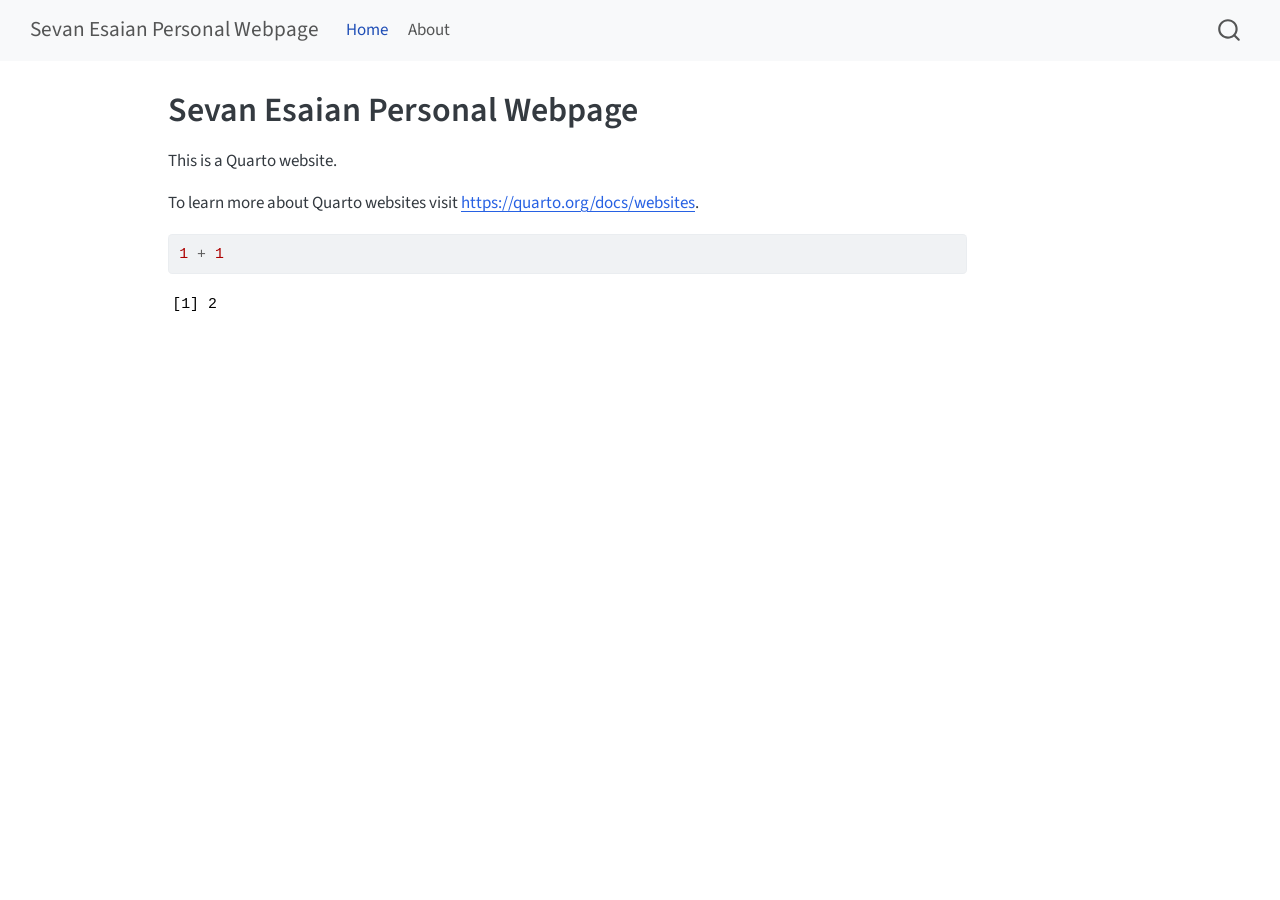
==== docs/index.html @ 4bac989a "my commit message" ====
<!DOCTYPE html>
<html xmlns="http://www.w3.org/1999/xhtml" lang="en" xml:lang="en"><head>

<meta charset="utf-8">
<meta name="generator" content="quarto-1.5.56">

<meta name="viewport" content="width=device-width, initial-scale=1.0, user-scalable=yes">


<title>Sevan Esaian Personal Webpage</title>
<style>
code{white-space: pre-wrap;}
span.smallcaps{font-variant: small-caps;}
div.columns{display: flex; gap: min(4vw, 1.5em);}
div.column{flex: auto; overflow-x: auto;}
div.hanging-indent{margin-left: 1.5em; text-indent: -1.5em;}
ul.task-list{list-style: none;}
ul.task-list li input[type="checkbox"] {
  width: 0.8em;
  margin: 0 0.8em 0.2em -1em; /* quarto-specific, see https://github.com/quarto-dev/quarto-cli/issues/4556 */ 
  vertical-align: middle;
}
/* CSS for syntax highlighting */
pre > code.sourceCode { white-space: pre; position: relative; }
pre > code.sourceCode > span { line-height: 1.25; }
pre > code.sourceCode > span:empty { height: 1.2em; }
.sourceCode { overflow: visible; }
code.sourceCode > span { color: inherit; text-decoration: inherit; }
div.sourceCode { margin: 1em 0; }
pre.sourceCode { margin: 0; }
@media screen {
div.sourceCode { overflow: auto; }
}
@media print {
pre > code.sourceCode { white-space: pre-wrap; }
pre > code.sourceCode > span { display: inline-block; text-indent: -5em; padding-left: 5em; }
}
pre.numberSource code
  { counter-reset: source-line 0; }
pre.numberSource code > span
  { position: relative; left: -4em; counter-increment: source-line; }
pre.numberSource code > span > a:first-child::before
  { content: counter(source-line);
    position: relative; left: -1em; text-align: right; vertical-align: baseline;
    border: none; display: inline-block;
    -webkit-touch-callout: none; -webkit-user-select: none;
    -khtml-user-select: none; -moz-user-select: none;
    -ms-user-select: none; user-select: none;
    padding: 0 4px; width: 4em;
  }
pre.numberSource { margin-left: 3em;  padding-left: 4px; }
div.sourceCode
  {   }
@media screen {
pre > code.sourceCode > span > a:first-child::before { text-decoration: underline; }
}
</style>


<script src="site_libs/quarto-nav/quarto-nav.js"></script>
<script src="site_libs/quarto-nav/headroom.min.js"></script>
<script src="site_libs/clipboard/clipboard.min.js"></script>
<script src="site_libs/quarto-search/autocomplete.umd.js"></script>
<script src="site_libs/quarto-search/fuse.min.js"></script>
<script src="site_libs/quarto-search/quarto-search.js"></script>
<meta name="quarto:offset" content="./">
<script src="site_libs/quarto-html/quarto.js"></script>
<script src="site_libs/quarto-html/popper.min.js"></script>
<script src="site_libs/quarto-html/tippy.umd.min.js"></script>
<script src="site_libs/quarto-html/anchor.min.js"></script>
<link href="site_libs/quarto-html/tippy.css" rel="stylesheet">
<link href="site_libs/quarto-html/quarto-syntax-highlighting.css" rel="stylesheet" id="quarto-text-highlighting-styles">
<script src="site_libs/bootstrap/bootstrap.min.js"></script>
<link href="site_libs/bootstrap/bootstrap-icons.css" rel="stylesheet">
<link href="site_libs/bootstrap/bootstrap.min.css" rel="stylesheet" id="quarto-bootstrap" data-mode="light">
<script id="quarto-search-options" type="application/json">{
  "location": "navbar",
  "copy-button": false,
  "collapse-after": 3,
  "panel-placement": "end",
  "type": "overlay",
  "limit": 50,
  "keyboard-shortcut": [
    "f",
    "/",
    "s"
  ],
  "show-item-context": false,
  "language": {
    "search-no-results-text": "No results",
    "search-matching-documents-text": "matching documents",
    "search-copy-link-title": "Copy link to search",
    "search-hide-matches-text": "Hide additional matches",
    "search-more-match-text": "more match in this document",
    "search-more-matches-text": "more matches in this document",
    "search-clear-button-title": "Clear",
    "search-text-placeholder": "",
    "search-detached-cancel-button-title": "Cancel",
    "search-submit-button-title": "Submit",
    "search-label": "Search"
  }
}</script>


<link rel="stylesheet" href="styles.css">
</head>

<body class="nav-fixed">

<div id="quarto-search-results"></div>
  <header id="quarto-header" class="headroom fixed-top">
    <nav class="navbar navbar-expand-lg " data-bs-theme="dark">
      <div class="navbar-container container-fluid">
      <div class="navbar-brand-container mx-auto">
    <a class="navbar-brand" href="./index.html">
    <span class="navbar-title">Sevan Esaian Personal Webpage</span>
    </a>
  </div>
            <div id="quarto-search" class="" title="Search"></div>
          <button class="navbar-toggler" type="button" data-bs-toggle="collapse" data-bs-target="#navbarCollapse" aria-controls="navbarCollapse" role="menu" aria-expanded="false" aria-label="Toggle navigation" onclick="if (window.quartoToggleHeadroom) { window.quartoToggleHeadroom(); }">
  <span class="navbar-toggler-icon"></span>
</button>
          <div class="collapse navbar-collapse" id="navbarCollapse">
            <ul class="navbar-nav navbar-nav-scroll me-auto">
  <li class="nav-item">
    <a class="nav-link active" href="./index.html" aria-current="page"> 
<span class="menu-text">Home</span></a>
  </li>  
  <li class="nav-item">
    <a class="nav-link" href="./about.html"> 
<span class="menu-text">About</span></a>
  </li>  
</ul>
          </div> <!-- /navcollapse -->
            <div class="quarto-navbar-tools">
</div>
      </div> <!-- /container-fluid -->
    </nav>
</header>
<!-- content -->
<div id="quarto-content" class="quarto-container page-columns page-rows-contents page-layout-article page-navbar">
<!-- sidebar -->
<!-- margin-sidebar -->
    <div id="quarto-margin-sidebar" class="sidebar margin-sidebar zindex-bottom">
        
    </div>
<!-- main -->
<main class="content" id="quarto-document-content">

<header id="title-block-header" class="quarto-title-block default">
<div class="quarto-title">
<h1 class="title">Sevan Esaian Personal Webpage</h1>
</div>



<div class="quarto-title-meta">

    
  
    
  </div>
  


</header>


<p>This is a Quarto website.</p>
<p>To learn more about Quarto websites visit <a href="https://quarto.org/docs/websites" class="uri">https://quarto.org/docs/websites</a>.</p>
<div class="cell">
<div class="sourceCode cell-code" id="cb1"><pre class="sourceCode r code-with-copy"><code class="sourceCode r"><span id="cb1-1"><a href="#cb1-1" aria-hidden="true" tabindex="-1"></a><span class="dv">1</span> <span class="sc">+</span> <span class="dv">1</span></span></code><button title="Copy to Clipboard" class="code-copy-button"><i class="bi"></i></button></pre></div>
<div class="cell-output cell-output-stdout">
<pre><code>[1] 2</code></pre>
</div>
</div>



</main> <!-- /main -->
<script id="quarto-html-after-body" type="application/javascript">
window.document.addEventListener("DOMContentLoaded", function (event) {
  const toggleBodyColorMode = (bsSheetEl) => {
    const mode = bsSheetEl.getAttribute("data-mode");
    const bodyEl = window.document.querySelector("body");
    if (mode === "dark") {
      bodyEl.classList.add("quarto-dark");
      bodyEl.classList.remove("quarto-light");
    } else {
      bodyEl.classList.add("quarto-light");
      bodyEl.classList.remove("quarto-dark");
    }
  }
  const toggleBodyColorPrimary = () => {
    const bsSheetEl = window.document.querySelector("link#quarto-bootstrap");
    if (bsSheetEl) {
      toggleBodyColorMode(bsSheetEl);
    }
  }
  toggleBodyColorPrimary();  
  const icon = "";
  const anchorJS = new window.AnchorJS();
  anchorJS.options = {
    placement: 'right',
    icon: icon
  };
  anchorJS.add('.anchored');
  const isCodeAnnotation = (el) => {
    for (const clz of el.classList) {
      if (clz.startsWith('code-annotation-')) {                     
        return true;
      }
    }
    return false;
  }
  const onCopySuccess = function(e) {
    // button target
    const button = e.trigger;
    // don't keep focus
    button.blur();
    // flash "checked"
    button.classList.add('code-copy-button-checked');
    var currentTitle = button.getAttribute("title");
    button.setAttribute("title", "Copied!");
    let tooltip;
    if (window.bootstrap) {
      button.setAttribute("data-bs-toggle", "tooltip");
      button.setAttribute("data-bs-placement", "left");
      button.setAttribute("data-bs-title", "Copied!");
      tooltip = new bootstrap.Tooltip(button, 
        { trigger: "manual", 
          customClass: "code-copy-button-tooltip",
          offset: [0, -8]});
      tooltip.show();    
    }
    setTimeout(function() {
      if (tooltip) {
        tooltip.hide();
        button.removeAttribute("data-bs-title");
        button.removeAttribute("data-bs-toggle");
        button.removeAttribute("data-bs-placement");
      }
      button.setAttribute("title", currentTitle);
      button.classList.remove('code-copy-button-checked');
    }, 1000);
    // clear code selection
    e.clearSelection();
  }
  const getTextToCopy = function(trigger) {
      const codeEl = trigger.previousElementSibling.cloneNode(true);
      for (const childEl of codeEl.children) {
        if (isCodeAnnotation(childEl)) {
          childEl.remove();
        }
      }
      return codeEl.innerText;
  }
  const clipboard = new window.ClipboardJS('.code-copy-button:not([data-in-quarto-modal])', {
    text: getTextToCopy
  });
  clipboard.on('success', onCopySuccess);
  if (window.document.getElementById('quarto-embedded-source-code-modal')) {
    // For code content inside modals, clipBoardJS needs to be initialized with a container option
    // TODO: Check when it could be a function (https://github.com/zenorocha/clipboard.js/issues/860)
    const clipboardModal = new window.ClipboardJS('.code-copy-button[data-in-quarto-modal]', {
      text: getTextToCopy,
      container: window.document.getElementById('quarto-embedded-source-code-modal')
    });
    clipboardModal.on('success', onCopySuccess);
  }
    var localhostRegex = new RegExp(/^(?:http|https):\/\/localhost\:?[0-9]*\//);
    var mailtoRegex = new RegExp(/^mailto:/);
      var filterRegex = new RegExp('/' + window.location.host + '/');
    var isInternal = (href) => {
        return filterRegex.test(href) || localhostRegex.test(href) || mailtoRegex.test(href);
    }
    // Inspect non-navigation links and adorn them if external
 	var links = window.document.querySelectorAll('a[href]:not(.nav-link):not(.navbar-brand):not(.toc-action):not(.sidebar-link):not(.sidebar-item-toggle):not(.pagination-link):not(.no-external):not([aria-hidden]):not(.dropdown-item):not(.quarto-navigation-tool):not(.about-link)');
    for (var i=0; i<links.length; i++) {
      const link = links[i];
      if (!isInternal(link.href)) {
        // undo the damage that might have been done by quarto-nav.js in the case of
        // links that we want to consider external
        if (link.dataset.originalHref !== undefined) {
          link.href = link.dataset.originalHref;
        }
      }
    }
  function tippyHover(el, contentFn, onTriggerFn, onUntriggerFn) {
    const config = {
      allowHTML: true,
      maxWidth: 500,
      delay: 100,
      arrow: false,
      appendTo: function(el) {
          return el.parentElement;
      },
      interactive: true,
      interactiveBorder: 10,
      theme: 'quarto',
      placement: 'bottom-start',
    };
    if (contentFn) {
      config.content = contentFn;
    }
    if (onTriggerFn) {
      config.onTrigger = onTriggerFn;
    }
    if (onUntriggerFn) {
      config.onUntrigger = onUntriggerFn;
    }
    window.tippy(el, config); 
  }
  const noterefs = window.document.querySelectorAll('a[role="doc-noteref"]');
  for (var i=0; i<noterefs.length; i++) {
    const ref = noterefs[i];
    tippyHover(ref, function() {
      // use id or data attribute instead here
      let href = ref.getAttribute('data-footnote-href') || ref.getAttribute('href');
      try { href = new URL(href).hash; } catch {}
      const id = href.replace(/^#\/?/, "");
      const note = window.document.getElementById(id);
      if (note) {
        return note.innerHTML;
      } else {
        return "";
      }
    });
  }
  const xrefs = window.document.querySelectorAll('a.quarto-xref');
  const processXRef = (id, note) => {
    // Strip column container classes
    const stripColumnClz = (el) => {
      el.classList.remove("page-full", "page-columns");
      if (el.children) {
        for (const child of el.children) {
          stripColumnClz(child);
        }
      }
    }
    stripColumnClz(note)
    if (id === null || id.startsWith('sec-')) {
      // Special case sections, only their first couple elements
      const container = document.createElement("div");
      if (note.children && note.children.length > 2) {
        container.appendChild(note.children[0].cloneNode(true));
        for (let i = 1; i < note.children.length; i++) {
          const child = note.children[i];
          if (child.tagName === "P" && child.innerText === "") {
            continue;
          } else {
            container.appendChild(child.cloneNode(true));
            break;
          }
        }
        if (window.Quarto?.typesetMath) {
          window.Quarto.typesetMath(container);
        }
        return container.innerHTML
      } else {
        if (window.Quarto?.typesetMath) {
          window.Quarto.typesetMath(note);
        }
        return note.innerHTML;
      }
    } else {
      // Remove any anchor links if they are present
      const anchorLink = note.querySelector('a.anchorjs-link');
      if (anchorLink) {
        anchorLink.remove();
      }
      if (window.Quarto?.typesetMath) {
        window.Quarto.typesetMath(note);
      }
      // TODO in 1.5, we should make sure this works without a callout special case
      if (note.classList.contains("callout")) {
        return note.outerHTML;
      } else {
        return note.innerHTML;
      }
    }
  }
  for (var i=0; i<xrefs.length; i++) {
    const xref = xrefs[i];
    tippyHover(xref, undefined, function(instance) {
      instance.disable();
      let url = xref.getAttribute('href');
      let hash = undefined; 
      if (url.startsWith('#')) {
        hash = url;
      } else {
        try { hash = new URL(url).hash; } catch {}
      }
      if (hash) {
        const id = hash.replace(/^#\/?/, "");
        const note = window.document.getElementById(id);
        if (note !== null) {
          try {
            const html = processXRef(id, note.cloneNode(true));
            instance.setContent(html);
          } finally {
            instance.enable();
            instance.show();
          }
        } else {
          // See if we can fetch this
          fetch(url.split('#')[0])
          .then(res => res.text())
          .then(html => {
            const parser = new DOMParser();
            const htmlDoc = parser.parseFromString(html, "text/html");
            const note = htmlDoc.getElementById(id);
            if (note !== null) {
              const html = processXRef(id, note);
              instance.setContent(html);
            } 
          }).finally(() => {
            instance.enable();
            instance.show();
          });
        }
      } else {
        // See if we can fetch a full url (with no hash to target)
        // This is a special case and we should probably do some content thinning / targeting
        fetch(url)
        .then(res => res.text())
        .then(html => {
          const parser = new DOMParser();
          const htmlDoc = parser.parseFromString(html, "text/html");
          const note = htmlDoc.querySelector('main.content');
          if (note !== null) {
            // This should only happen for chapter cross references
            // (since there is no id in the URL)
            // remove the first header
            if (note.children.length > 0 && note.children[0].tagName === "HEADER") {
              note.children[0].remove();
            }
            const html = processXRef(null, note);
            instance.setContent(html);
          } 
        }).finally(() => {
          instance.enable();
          instance.show();
        });
      }
    }, function(instance) {
    });
  }
      let selectedAnnoteEl;
      const selectorForAnnotation = ( cell, annotation) => {
        let cellAttr = 'data-code-cell="' + cell + '"';
        let lineAttr = 'data-code-annotation="' +  annotation + '"';
        const selector = 'span[' + cellAttr + '][' + lineAttr + ']';
        return selector;
      }
      const selectCodeLines = (annoteEl) => {
        const doc = window.document;
        const targetCell = annoteEl.getAttribute("data-target-cell");
        const targetAnnotation = annoteEl.getAttribute("data-target-annotation");
        const annoteSpan = window.document.querySelector(selectorForAnnotation(targetCell, targetAnnotation));
        const lines = annoteSpan.getAttribute("data-code-lines").split(",");
        const lineIds = lines.map((line) => {
          return targetCell + "-" + line;
        })
        let top = null;
        let height = null;
        let parent = null;
        if (lineIds.length > 0) {
            //compute the position of the single el (top and bottom and make a div)
            const el = window.document.getElementById(lineIds[0]);
            top = el.offsetTop;
            height = el.offsetHeight;
            parent = el.parentElement.parentElement;
          if (lineIds.length > 1) {
            const lastEl = window.document.getElementById(lineIds[lineIds.length - 1]);
            const bottom = lastEl.offsetTop + lastEl.offsetHeight;
            height = bottom - top;
          }
          if (top !== null && height !== null && parent !== null) {
            // cook up a div (if necessary) and position it 
            let div = window.document.getElementById("code-annotation-line-highlight");
            if (div === null) {
              div = window.document.createElement("div");
              div.setAttribute("id", "code-annotation-line-highlight");
              div.style.position = 'absolute';
              parent.appendChild(div);
            }
            div.style.top = top - 2 + "px";
            div.style.height = height + 4 + "px";
            div.style.left = 0;
            let gutterDiv = window.document.getElementById("code-annotation-line-highlight-gutter");
            if (gutterDiv === null) {
              gutterDiv = window.document.createElement("div");
              gutterDiv.setAttribute("id", "code-annotation-line-highlight-gutter");
              gutterDiv.style.position = 'absolute';
              const codeCell = window.document.getElementById(targetCell);
              const gutter = codeCell.querySelector('.code-annotation-gutter');
              gutter.appendChild(gutterDiv);
            }
            gutterDiv.style.top = top - 2 + "px";
            gutterDiv.style.height = height + 4 + "px";
          }
          selectedAnnoteEl = annoteEl;
        }
      };
      const unselectCodeLines = () => {
        const elementsIds = ["code-annotation-line-highlight", "code-annotation-line-highlight-gutter"];
        elementsIds.forEach((elId) => {
          const div = window.document.getElementById(elId);
          if (div) {
            div.remove();
          }
        });
        selectedAnnoteEl = undefined;
      };
        // Handle positioning of the toggle
    window.addEventListener(
      "resize",
      throttle(() => {
        elRect = undefined;
        if (selectedAnnoteEl) {
          selectCodeLines(selectedAnnoteEl);
        }
      }, 10)
    );
    function throttle(fn, ms) {
    let throttle = false;
    let timer;
      return (...args) => {
        if(!throttle) { // first call gets through
            fn.apply(this, args);
            throttle = true;
        } else { // all the others get throttled
            if(timer) clearTimeout(timer); // cancel #2
            timer = setTimeout(() => {
              fn.apply(this, args);
              timer = throttle = false;
            }, ms);
        }
      };
    }
      // Attach click handler to the DT
      const annoteDls = window.document.querySelectorAll('dt[data-target-cell]');
      for (const annoteDlNode of annoteDls) {
        annoteDlNode.addEventListener('click', (event) => {
          const clickedEl = event.target;
          if (clickedEl !== selectedAnnoteEl) {
            unselectCodeLines();
            const activeEl = window.document.querySelector('dt[data-target-cell].code-annotation-active');
            if (activeEl) {
              activeEl.classList.remove('code-annotation-active');
            }
            selectCodeLines(clickedEl);
            clickedEl.classList.add('code-annotation-active');
          } else {
            // Unselect the line
            unselectCodeLines();
            clickedEl.classList.remove('code-annotation-active');
          }
        });
      }
  const findCites = (el) => {
    const parentEl = el.parentElement;
    if (parentEl) {
      const cites = parentEl.dataset.cites;
      if (cites) {
        return {
          el,
          cites: cites.split(' ')
        };
      } else {
        return findCites(el.parentElement)
      }
    } else {
      return undefined;
    }
  };
  var bibliorefs = window.document.querySelectorAll('a[role="doc-biblioref"]');
  for (var i=0; i<bibliorefs.length; i++) {
    const ref = bibliorefs[i];
    const citeInfo = findCites(ref);
    if (citeInfo) {
      tippyHover(citeInfo.el, function() {
        var popup = window.document.createElement('div');
        citeInfo.cites.forEach(function(cite) {
          var citeDiv = window.document.createElement('div');
          citeDiv.classList.add('hanging-indent');
          citeDiv.classList.add('csl-entry');
          var biblioDiv = window.document.getElementById('ref-' + cite);
          if (biblioDiv) {
            citeDiv.innerHTML = biblioDiv.innerHTML;
          }
          popup.appendChild(citeDiv);
        });
        return popup.innerHTML;
      });
    }
  }
});
</script>
</div> <!-- /content -->




</body></html>
---- docs/site_libs/quarto-html/tippy.css ----
.tippy-box[data-animation=fade][data-state=hidden]{opacity:0}[data-tippy-root]{max-width:calc(100vw - 10px)}.tippy-box{position:relative;background-color:#333;color:#fff;border-radius:4px;font-size:14px;line-height:1.4;white-space:normal;outline:0;transition-property:transform,visibility,opacity}.tippy-box[data-placement^=top]>.tippy-arrow{bottom:0}.tippy-box[data-placement^=top]>.tippy-arrow:before{bottom:-7px;left:0;border-width:8px 8px 0;border-top-color:initial;transform-origin:center top}.tippy-box[data-placement^=bottom]>.tippy-arrow{top:0}.tippy-box[data-placement^=bottom]>.tippy-arrow:before{top:-7px;left:0;border-width:0 8px 8px;border-bottom-color:initial;transform-origin:center bottom}.tippy-box[data-placement^=left]>.tippy-arrow{right:0}.tippy-box[data-placement^=left]>.tippy-arrow:before{border-width:8px 0 8px 8px;border-left-color:initial;right:-7px;transform-origin:center left}.tippy-box[data-placement^=right]>.tippy-arrow{left:0}.tippy-box[data-placement^=right]>.tippy-arrow:before{left:-7px;border-width:8px 8px 8px 0;border-right-color:initial;transform-origin:center right}.tippy-box[data-inertia][data-state=visible]{transition-timing-function:cubic-bezier(.54,1.5,.38,1.11)}.tippy-arrow{width:16px;height:16px;color:#333}.tippy-arrow:before{content:"";position:absolute;border-color:transparent;border-style:solid}.tippy-content{position:relative;padding:5px 9px;z-index:1}
---- docs/site_libs/quarto-html/quarto-syntax-highlighting.css ----
/* quarto syntax highlight colors */
:root {
  --quarto-hl-ot-color: #003B4F;
  --quarto-hl-at-color: #657422;
  --quarto-hl-ss-color: #20794D;
  --quarto-hl-an-color: #5E5E5E;
  --quarto-hl-fu-color: #4758AB;
  --quarto-hl-st-color: #20794D;
  --quarto-hl-cf-color: #003B4F;
  --quarto-hl-op-color: #5E5E5E;
  --quarto-hl-er-color: #AD0000;
  --quarto-hl-bn-color: #AD0000;
  --quarto-hl-al-color: #AD0000;
  --quarto-hl-va-color: #111111;
  --quarto-hl-bu-color: inherit;
  --quarto-hl-ex-color: inherit;
  --quarto-hl-pp-color: #AD0000;
  --quarto-hl-in-color: #5E5E5E;
  --quarto-hl-vs-color: #20794D;
  --quarto-hl-wa-color: #5E5E5E;
  --quarto-hl-do-color: #5E5E5E;
  --quarto-hl-im-color: #00769E;
  --quarto-hl-ch-color: #20794D;
  --quarto-hl-dt-color: #AD0000;
  --quarto-hl-fl-color: #AD0000;
  --quarto-hl-co-color: #5E5E5E;
  --quarto-hl-cv-color: #5E5E5E;
  --quarto-hl-cn-color: #8f5902;
  --quarto-hl-sc-color: #5E5E5E;
  --quarto-hl-dv-color: #AD0000;
  --quarto-hl-kw-color: #003B4F;
}

/* other quarto variables */
:root {
  --quarto-font-monospace: SFMono-Regular, Menlo, Monaco, Consolas, "Liberation Mono", "Courier New", monospace;
}

pre > code.sourceCode > span {
  color: #003B4F;
}

code span {
  color: #003B4F;
}

code.sourceCode > span {
  color: #003B4F;
}

div.sourceCode,
div.sourceCode pre.sourceCode {
  color: #003B4F;
}

code span.ot {
  color: #003B4F;
  font-style: inherit;
}

code span.at {
  color: #657422;
  font-style: inherit;
}

code span.ss {
  color: #20794D;
  font-style: inherit;
}

code span.an {
  color: #5E5E5E;
  font-style: inherit;
}

code span.fu {
  color: #4758AB;
  font-style: inherit;
}

code span.st {
  color: #20794D;
  font-style: inherit;
}

code span.cf {
  color: #003B4F;
  font-weight: bold;
  font-style: inherit;
}

code span.op {
  color: #5E5E5E;
  font-style: inherit;
}

code span.er {
  color: #AD0000;
  font-style: inherit;
}

code span.bn {
  color: #AD0000;
  font-style: inherit;
}

code span.al {
  color: #AD0000;
  font-style: inherit;
}

code span.va {
  color: #111111;
  font-style: inherit;
}

code span.bu {
  font-style: inherit;
}

code span.ex {
  font-style: inherit;
}

code span.pp {
  color: #AD0000;
  font-style: inherit;
}

code span.in {
  color: #5E5E5E;
  font-style: inherit;
}

code span.vs {
  color: #20794D;
  font-style: inherit;
}

code span.wa {
  color: #5E5E5E;
  font-style: italic;
}

code span.do {
  color: #5E5E5E;
  font-style: italic;
}

code span.im {
  color: #00769E;
  font-style: inherit;
}

code span.ch {
  color: #20794D;
  font-style: inherit;
}

code span.dt {
  color: #AD0000;
  font-style: inherit;
}

code span.fl {
  color: #AD0000;
  font-style: inherit;
}

code span.co {
  color: #5E5E5E;
  font-style: inherit;
}

code span.cv {
  color: #5E5E5E;
  font-style: italic;
}

code span.cn {
  color: #8f5902;
  font-style: inherit;
}

code span.sc {
  color: #5E5E5E;
  font-style: inherit;
}

code span.dv {
  color: #AD0000;
  font-style: inherit;
}

code span.kw {
  color: #003B4F;
  font-weight: bold;
  font-style: inherit;
}

.prevent-inlining {
  content: "</";
}

/*# sourceMappingURL=debc5d5d77c3f9108843748ff7464032.css.map */
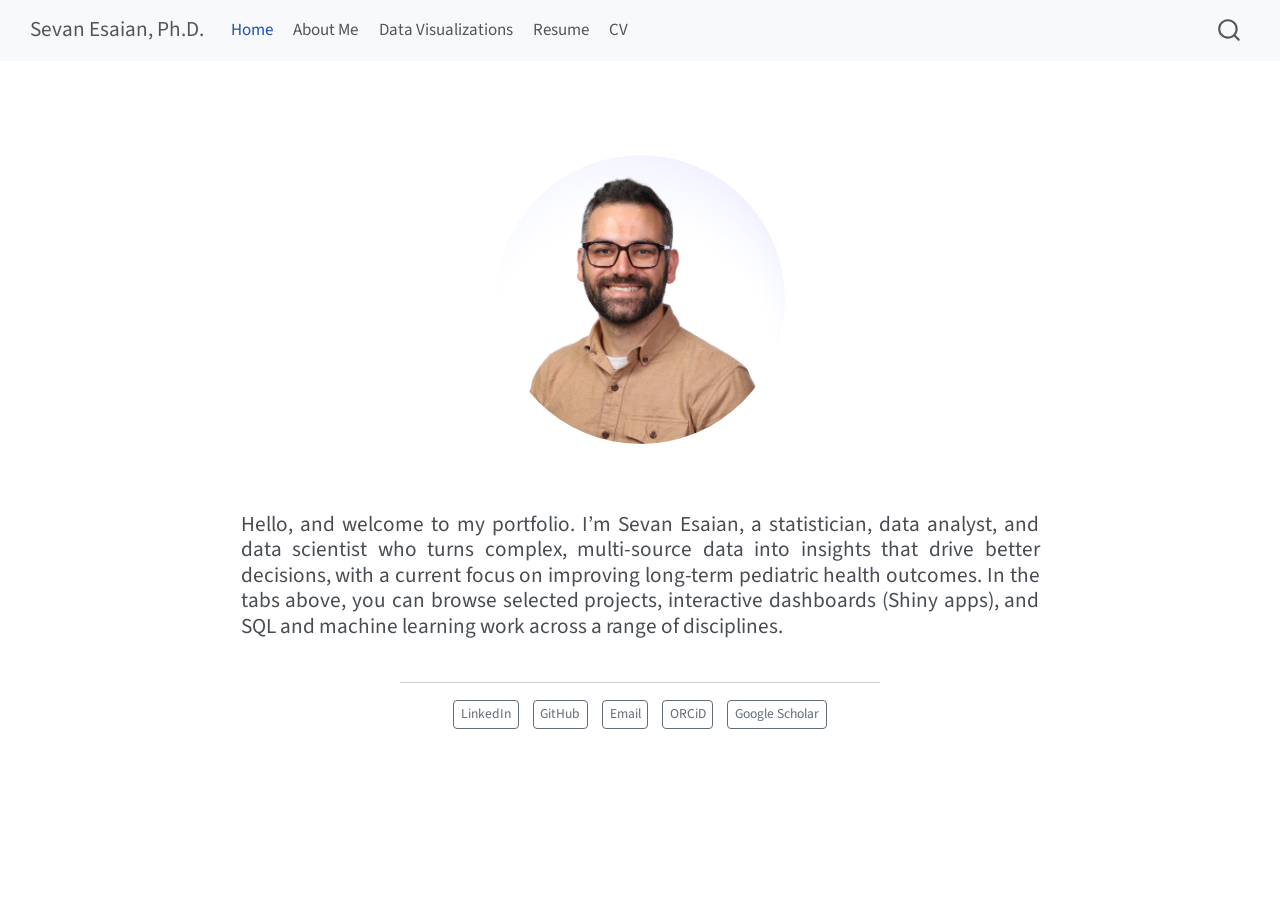
==== commit b1fe18d3: "Update website files" ====
--- a/docs/index.html
+++ b/docs/index.html
@@ -7,7 +7,7 @@
 <meta name="viewport" content="width=device-width, initial-scale=1.0, user-scalable=yes">
 
 
-<title>Sevan Esaian Personal Webpage</title>
+<title>Sevan Esaian, Ph.D.</title>
 <style>
 code{white-space: pre-wrap;}
 span.smallcaps{font-variant: small-caps;}
@@ -20,40 +20,6 @@
   margin: 0 0.8em 0.2em -1em; /* quarto-specific, see https://github.com/quarto-dev/quarto-cli/issues/4556 */ 
   vertical-align: middle;
 }
-/* CSS for syntax highlighting */
-pre > code.sourceCode { white-space: pre; position: relative; }
-pre > code.sourceCode > span { line-height: 1.25; }
-pre > code.sourceCode > span:empty { height: 1.2em; }
-.sourceCode { overflow: visible; }
-code.sourceCode > span { color: inherit; text-decoration: inherit; }
-div.sourceCode { margin: 1em 0; }
-pre.sourceCode { margin: 0; }
-@media screen {
-div.sourceCode { overflow: auto; }
-}
-@media print {
-pre > code.sourceCode { white-space: pre-wrap; }
-pre > code.sourceCode > span { display: inline-block; text-indent: -5em; padding-left: 5em; }
-}
-pre.numberSource code
-  { counter-reset: source-line 0; }
-pre.numberSource code > span
-  { position: relative; left: -4em; counter-increment: source-line; }
-pre.numberSource code > span > a:first-child::before
-  { content: counter(source-line);
-    position: relative; left: -1em; text-align: right; vertical-align: baseline;
-    border: none; display: inline-block;
-    -webkit-touch-callout: none; -webkit-user-select: none;
-    -khtml-user-select: none; -moz-user-select: none;
-    -ms-user-select: none; user-select: none;
-    padding: 0 4px; width: 4em;
-  }
-pre.numberSource { margin-left: 3em;  padding-left: 4px; }
-div.sourceCode
-  {   }
-@media screen {
-pre > code.sourceCode > span > a:first-child::before { text-decoration: underline; }
-}
 </style>
 
 
@@ -67,7 +33,6 @@
 <script src="site_libs/quarto-html/quarto.js"></script>
 <script src="site_libs/quarto-html/popper.min.js"></script>
 <script src="site_libs/quarto-html/tippy.umd.min.js"></script>
-<script src="site_libs/quarto-html/anchor.min.js"></script>
 <link href="site_libs/quarto-html/tippy.css" rel="stylesheet">
 <link href="site_libs/quarto-html/quarto-syntax-highlighting.css" rel="stylesheet" id="quarto-text-highlighting-styles">
 <script src="site_libs/bootstrap/bootstrap.min.js"></script>
@@ -105,7 +70,7 @@
 <link rel="stylesheet" href="styles.css">
 </head>
 
-<body class="nav-fixed">
+<body class="nav-fixed fullcontent">
 
 <div id="quarto-search-results"></div>
   <header id="quarto-header" class="headroom fixed-top">
@@ -113,7 +78,7 @@
       <div class="navbar-container container-fluid">
       <div class="navbar-brand-container mx-auto">
     <a class="navbar-brand" href="./index.html">
-    <span class="navbar-title">Sevan Esaian Personal Webpage</span>
+    <span class="navbar-title">Sevan Esaian, Ph.D.</span>
     </a>
   </div>
             <div id="quarto-search" class="" title="Search"></div>
@@ -128,7 +93,19 @@
   </li>  
   <li class="nav-item">
     <a class="nav-link" href="./about.html"> 
-<span class="menu-text">About</span></a>
+<span class="menu-text">About Me</span></a>
+  </li>  
+  <li class="nav-item">
+    <a class="nav-link" href="./datavisualization.html"> 
+<span class="menu-text">Data Visualizations</span></a>
+  </li>  
+  <li class="nav-item">
+    <a class="nav-link" href="./resume.html"> 
+<span class="menu-text">Resume</span></a>
+  </li>  
+  <li class="nav-item">
+    <a class="nav-link" href="./cv.html"> 
+<span class="menu-text">CV</span></a>
   </li>  
 </ul>
           </div> <!-- /navcollapse -->
@@ -141,43 +118,38 @@
 <div id="quarto-content" class="quarto-container page-columns page-rows-contents page-layout-article page-navbar">
 <!-- sidebar -->
 <!-- margin-sidebar -->
-    <div id="quarto-margin-sidebar" class="sidebar margin-sidebar zindex-bottom">
-        
-    </div>
+    
 <!-- main -->
-<main class="content" id="quarto-document-content">
-
-<header id="title-block-header" class="quarto-title-block default">
-<div class="quarto-title">
-<h1 class="title">Sevan Esaian Personal Webpage</h1>
-</div>
-
-
-
-<div class="quarto-title-meta">
-
-    
-  
-    
-  </div>
-  
-
-
-</header>
-
-
-<p>This is a Quarto website.</p>
-<p>To learn more about Quarto websites visit <a href="https://quarto.org/docs/websites" class="uri">https://quarto.org/docs/websites</a>.</p>
-<div class="cell">
-<div class="sourceCode cell-code" id="cb1"><pre class="sourceCode r code-with-copy"><code class="sourceCode r"><span id="cb1-1"><a href="#cb1-1" aria-hidden="true" tabindex="-1"></a><span class="dv">1</span> <span class="sc">+</span> <span class="dv">1</span></span></code><button title="Copy to Clipboard" class="code-copy-button"><i class="bi"></i></button></pre></div>
-<div class="cell-output cell-output-stdout">
-<pre><code>[1] 2</code></pre>
+<div class="quarto-about-jolla">
+  <img src="images/sevanesaian_headshot.jpg" class="about-image
+  round " style="height: 17em; width: 17em;">
+ <main class="content" id="quarto-document-content">
+<section id="hello-and-welcome-to-my-portfolio.[base64].-in-the-tabs-above-you-can-browse-selected-projects-interactive-dashboards-shiny-apps-and-sql-and-machine-learning-work-across-a-range-of-disciplines." class="level4">
+<h4 data-anchor-id="hello-and-welcome-to-my-portfolio.[base64].-in-the-tabs-above-you-can-browse-selected-projects-interactive-dashboards-shiny-apps-and-sql-and-machine-learning-work-across-a-range-of-disciplines.">Hello, and welcome to my portfolio. I’m Sevan Esaian, a statistician, data analyst, and data scientist who turns complex, multi-source data into insights that drive better decisions, with a current focus on improving long-term pediatric health outcomes. In the tabs above, you can browse selected projects, interactive dashboards (Shiny apps), and SQL and machine learning work across a range of disciplines.</h4>
+
+
+</section>
+</main> 
+  <hr class="about-sep">
+   <div class="about-links">
+  <a href="https://www.linkedin.com/in/sevan-esaian/" class="about-link" rel="" target="">
+     <span class="about-link-text">LinkedIn</span>
+  </a>
+  <a href="https://github.com/SevanEsaian" class="about-link" rel="" target="">
+     <span class="about-link-text">GitHub</span>
+  </a>
+  <a href="mailto:esaiansevan@gmail.com" class="about-link" rel="" target="">
+     <span class="about-link-text">Email</span>
+  </a>
+  <a href="https://orcid.org/0009-0006-6473-3168" class="about-link" rel="" target="">
+     <span class="about-link-text">ORCiD</span>
+  </a>
+  <a href="https://scholar.google.com/citations?user=8r1jAR4AAAAJ&amp;hl=en" class="about-link" rel="" target="">
+     <span class="about-link-text">Google Scholar</span>
+  </a>
 </div>
 </div>
-
-
-
-</main> <!-- /main -->
+ <!-- /main -->
 <script id="quarto-html-after-body" type="application/javascript">
 window.document.addEventListener("DOMContentLoaded", function (event) {
   const toggleBodyColorMode = (bsSheetEl) => {
@@ -198,13 +170,6 @@
     }
   }
   toggleBodyColorPrimary();  
-  const icon = "";
-  const anchorJS = new window.AnchorJS();
-  anchorJS.options = {
-    placement: 'right',
-    icon: icon
-  };
-  anchorJS.add('.anchored');
   const isCodeAnnotation = (el) => {
     for (const clz of el.classList) {
       if (clz.startsWith('code-annotation-')) {                     
--- a/docs/styles.css
+++ b/docs/styles.css
@@ -0,0 +1,8 @@
+/* css styles */
+#quarto-document-content {
+	text-align: justify;
+}
+
+.quarto-title-block .title {
+  text-align: center;
+}
